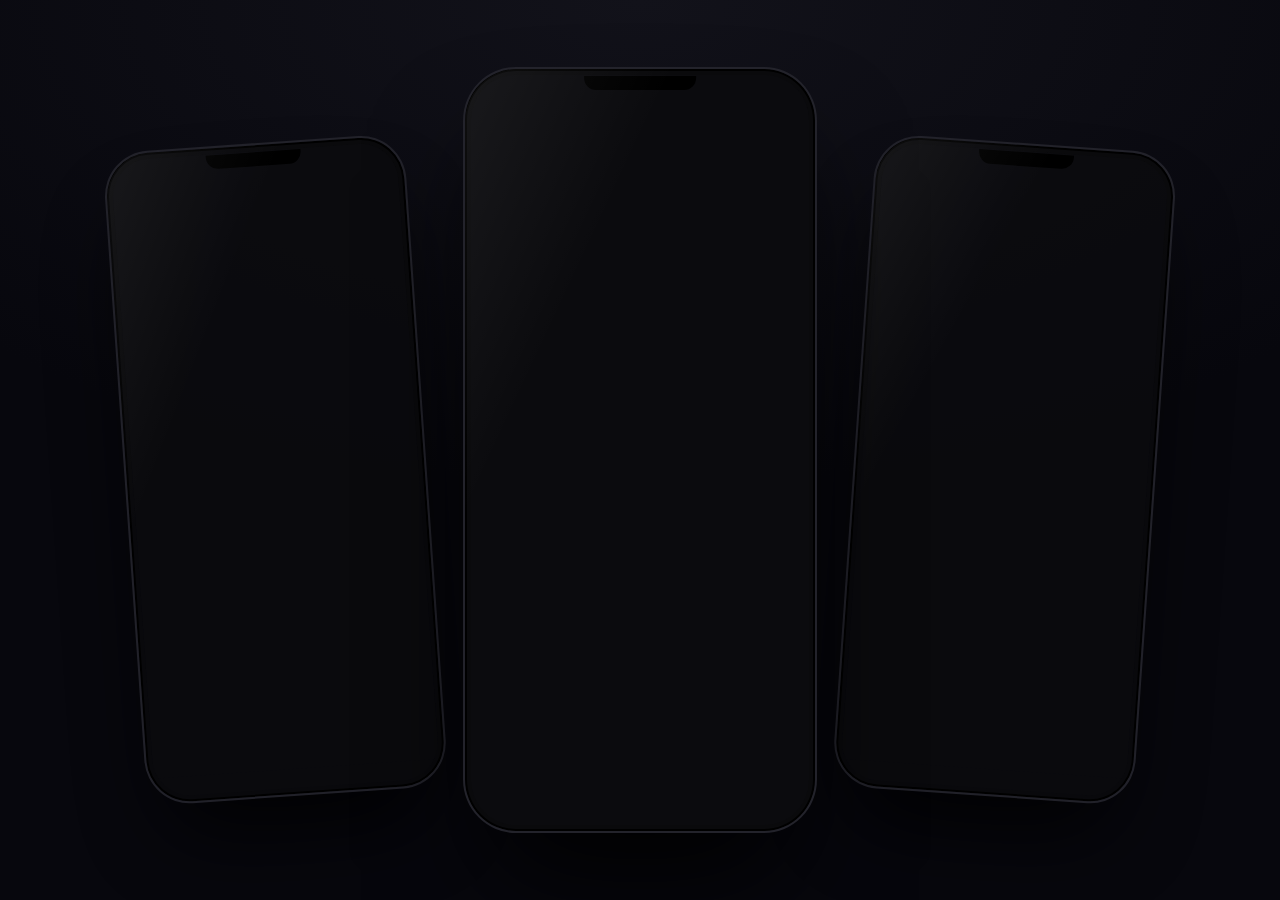
==== phones.html @ afa728b8 "PARFECT & ABONO tiles: 3-iPhone app mockup on dark bg (phones.html)" ====
<!DOCTYPE html>
<html lang="es">
<head>
<meta charset="UTF-8">
<meta name="viewport" content="width=device-width, initial-scale=1.0">
<title>App preview</title>
<style>
  :root{ --bg:#07070D; }
  *{margin:0;padding:0;box-sizing:border-box}
  html,body{width:100%;height:100%;overflow:hidden;background:
    radial-gradient(120% 90% at 50% 0%, #12121a, var(--bg) 60%);
    font-family:system-ui,sans-serif}
  .stage{position:absolute;inset:0;display:flex;align-items:center;justify-content:center;
    gap:min(3vw,40px);padding:4% 3%}
  .phone{position:relative;flex:none;height:82%;aspect-ratio:9 / 19.5;
    background:#0a0a0c;border-radius:15% / 7%;
    border:2px solid #23232b;
    box-shadow:0 50px 90px -25px rgba(0,0,0,.95), inset 0 0 0 2px #000;
    overflow:hidden}
  .phone.mid{height:96%;z-index:3;box-shadow:0 70px 120px -30px rgba(0,0,0,.98), inset 0 0 0 2px #000}
  .phone.side{opacity:.96}
  .phone.l{transform:rotate(-4deg) translateY(3%)}
  .phone.r{transform:rotate(4deg) translateY(3%)}
  .screen{position:absolute;inset:6px;border-radius:13% / 6%;overflow:hidden;background:#0b0b0e}
  .screen iframe{position:absolute;top:0;left:0;width:390px;height:844px;border:0;
    transform-origin:top left;pointer-events:none;background:#0b0b0e}
  .notch{position:absolute;top:7px;left:50%;transform:translateX(-50%);
    width:32%;height:14px;background:#000;border-radius:0 0 12px 12px;z-index:4}
  .glare{position:absolute;inset:0;z-index:5;pointer-events:none;border-radius:15% / 7%;
    background:linear-gradient(115deg,rgba(255,255,255,.06),transparent 30%)}
</style>
</head>
<body>
<div class="stage">
  <div class="phone side l"><div class="screen"></div><div class="notch"></div><div class="glare"></div></div>
  <div class="phone mid"><div class="screen"></div><div class="notch"></div><div class="glare"></div></div>
  <div class="phone side r"><div class="screen"></div><div class="notch"></div><div class="glare"></div></div>
</div>
<script>
  const q = new URLSearchParams(location.search);
  const src = q.get('src') || 'about:blank';
  // three scroll offsets so the phones show different parts of the app
  const offsets = [0, 620, 1180];
  const phones = [...document.querySelectorAll('.phone')];

  function fit(){
    phones.forEach(ph=>{
      const scr = ph.querySelector('.screen');
      const f = scr.querySelector('iframe');
      if(!f) return;
      const s = scr.clientWidth / 390;           // scale the 390px mobile viewport to fit
      f.style.transform = 'scale(' + s + ')';
    });
  }

  phones.forEach((ph,i)=>{
    const f = document.createElement('iframe');
    f.src = src; f.setAttribute('scrolling','no'); f.loading = 'eager';
    ph.querySelector('.screen').appendChild(f);
    f.addEventListener('load', ()=>{
      try { f.contentWindow.scrollTo(0, offsets[i] || 0); } catch(e){}
    });
  });
  fit();
  addEventListener('resize', fit);
  // re-fit a couple times as fonts/layout settle
  setTimeout(fit, 400); setTimeout(fit, 1200);
</script>
</body>
</html>
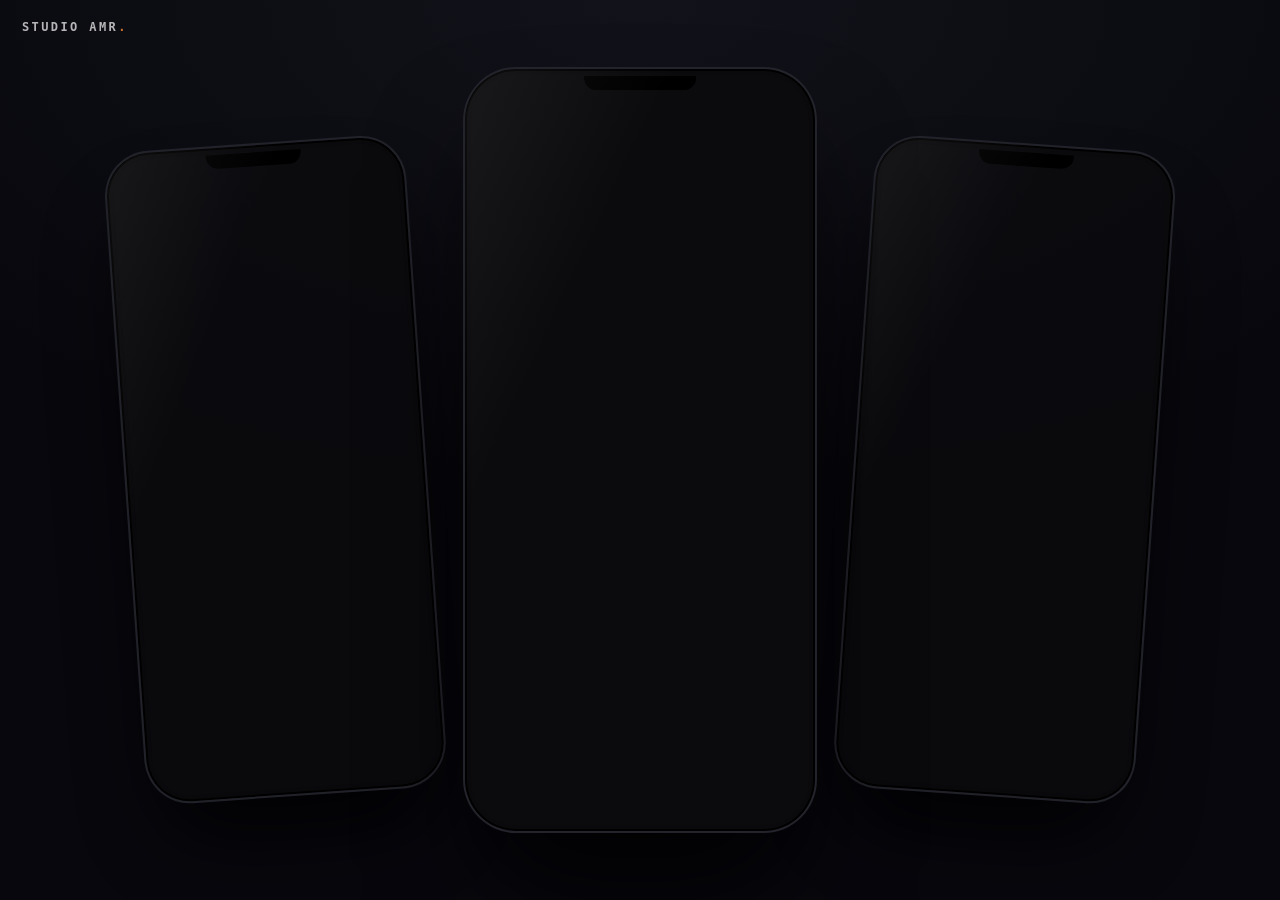
==== commit ef476846: "phones.html: STUDIO AMR mark on backdrop (ABONO preview) Co-Authored-By: Claude Opus 4.8 <noreply@an" ====
--- a/phones.html
+++ b/phones.html
@@ -5,10 +5,10 @@
 <meta name="viewport" content="width=device-width, initial-scale=1.0">
 <title>App preview</title>
 <style>
-  :root{ --bg:#07070D; }
+  :root{ --bg:#07070D; --glow:#12121a; }
   *{margin:0;padding:0;box-sizing:border-box}
   html,body{width:100%;height:100%;overflow:hidden;background:
-    radial-gradient(120% 90% at 50% 0%, #12121a, var(--bg) 60%);
+    radial-gradient(120% 90% at 50% 0%, var(--glow), var(--bg) 60%);
     font-family:system-ui,sans-serif}
   .stage{position:absolute;inset:0;display:flex;align-items:center;justify-content:center;
     gap:min(3vw,40px);padding:4% 3%}
@@ -28,9 +28,12 @@
     width:32%;height:14px;background:#000;border-radius:0 0 12px 12px;z-index:4}
   .glare{position:absolute;inset:0;z-index:5;pointer-events:none;border-radius:15% / 7%;
     background:linear-gradient(115deg,rgba(255,255,255,.06),transparent 30%)}
+.samr-bg{position:fixed;top:20px;left:22px;z-index:10;font-family:'IBM Plex Mono',ui-monospace,SFMono-Regular,Menlo,monospace;font-size:12px;font-weight:600;letter-spacing:.2em;text-transform:uppercase;text-decoration:none;color:rgba(255,255,255,.7)}
+  .samr-bg i{color:#C96F2B;font-style:normal}
 </style>
 </head>
 <body>
+<a class="samr-bg" href="https://studioamr.github.io/portafolio/" target="_blank" rel="noopener">Studio AMR<i>.</i></a>
 <div class="stage">
   <div class="phone side l"><div class="screen"></div><div class="notch"></div><div class="glare"></div></div>
   <div class="phone mid"><div class="screen"></div><div class="notch"></div><div class="glare"></div></div>
@@ -39,8 +42,12 @@
 <script>
   const q = new URLSearchParams(location.search);
   const src = q.get('src') || 'about:blank';
+  if (q.get('bg')) document.documentElement.style.setProperty('--bg', '#' + q.get('bg'));
+  if (q.get('glow')) document.documentElement.style.setProperty('--glow', '#' + q.get('glow'));
   // three scroll offsets so the phones show different parts of the app
   const offsets = [0, 620, 1180];
+  // ...or three distinct app views (each phone loads src?demo=1&view=<v>)
+  const views = (q.get('views') || '').split(',').map(s=>s.trim()).filter(Boolean);
   const phones = [...document.querySelectorAll('.phone')];
 
   function fit(){
@@ -55,10 +62,16 @@
 
   phones.forEach((ph,i)=>{
     const f = document.createElement('iframe');
-    f.src = src; f.setAttribute('scrolling','no'); f.loading = 'eager';
+    if (views.length) {
+      const sep = src.includes('?') ? '&' : '?';
+      f.src = src + sep + 'demo=1&view=' + encodeURIComponent(views[i] || views[0]);
+    } else {
+      f.src = src;
+    }
+    f.setAttribute('scrolling','no'); f.loading = 'eager';
     ph.querySelector('.screen').appendChild(f);
     f.addEventListener('load', ()=>{
-      try { f.contentWindow.scrollTo(0, offsets[i] || 0); } catch(e){}
+      if (!views.length) { try { f.contentWindow.scrollTo(0, offsets[i] || 0); } catch(e){} }
     });
   });
   fit();
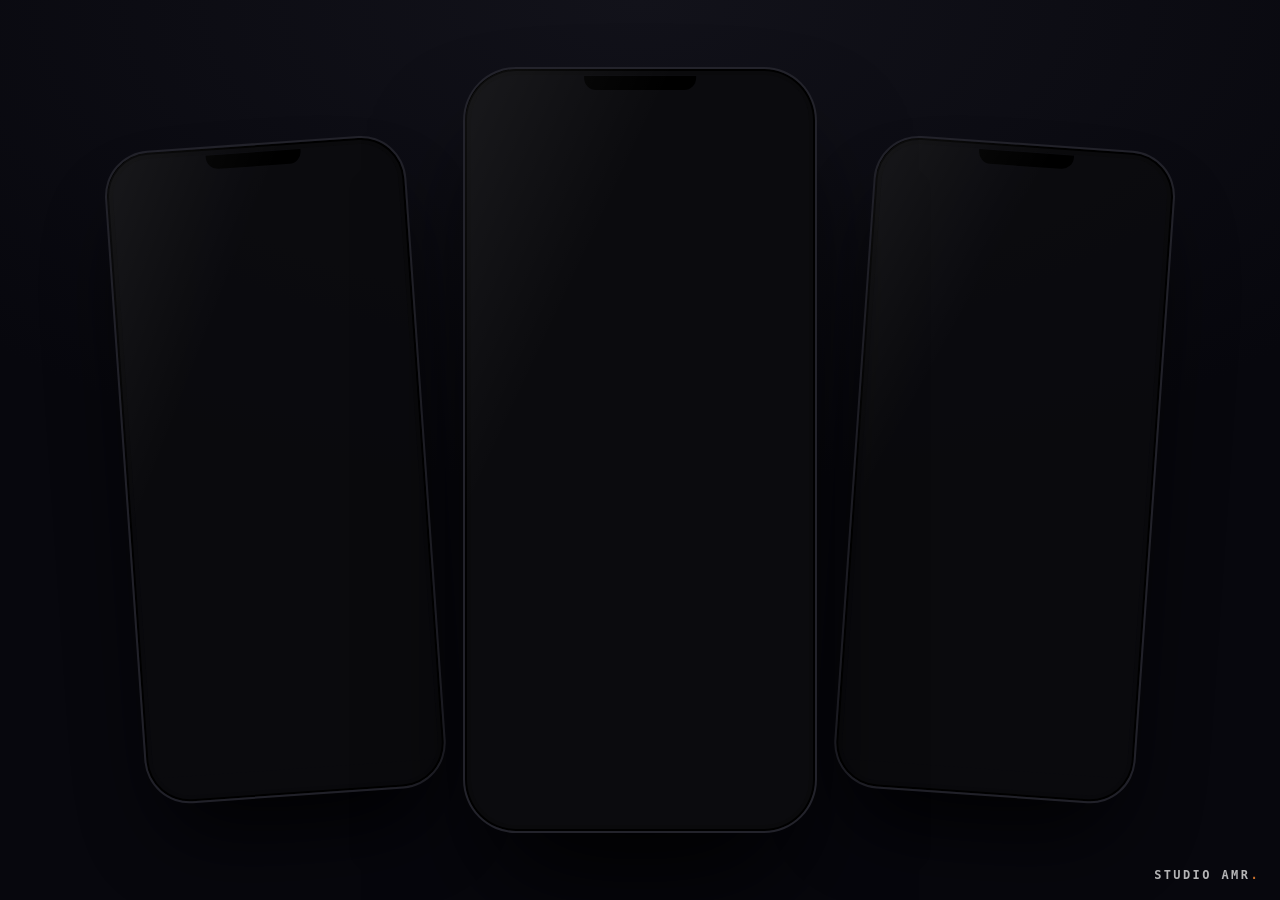
==== commit 2c7e718d: "Previews: mueve el sello 'Studio AMR' a abajo-derecha (phones.html directo + inyeccion CSS same-orig" ====
--- a/phones.html
+++ b/phones.html
@@ -28,7 +28,7 @@
     width:32%;height:14px;background:#000;border-radius:0 0 12px 12px;z-index:4}
   .glare{position:absolute;inset:0;z-index:5;pointer-events:none;border-radius:15% / 7%;
     background:linear-gradient(115deg,rgba(255,255,255,.06),transparent 30%)}
-.samr-bg{position:fixed;top:20px;left:22px;z-index:10;font-family:'IBM Plex Mono',ui-monospace,SFMono-Regular,Menlo,monospace;font-size:12px;font-weight:600;letter-spacing:.2em;text-transform:uppercase;text-decoration:none;color:rgba(255,255,255,.7)}
+.samr-bg{position:fixed;bottom:18px;right:20px;z-index:10;font-family:'IBM Plex Mono',ui-monospace,SFMono-Regular,Menlo,monospace;font-size:12px;font-weight:600;letter-spacing:.2em;text-transform:uppercase;text-decoration:none;color:rgba(255,255,255,.7)}
   .samr-bg i{color:#C96F2B;font-style:normal}
 </style>
 </head>
